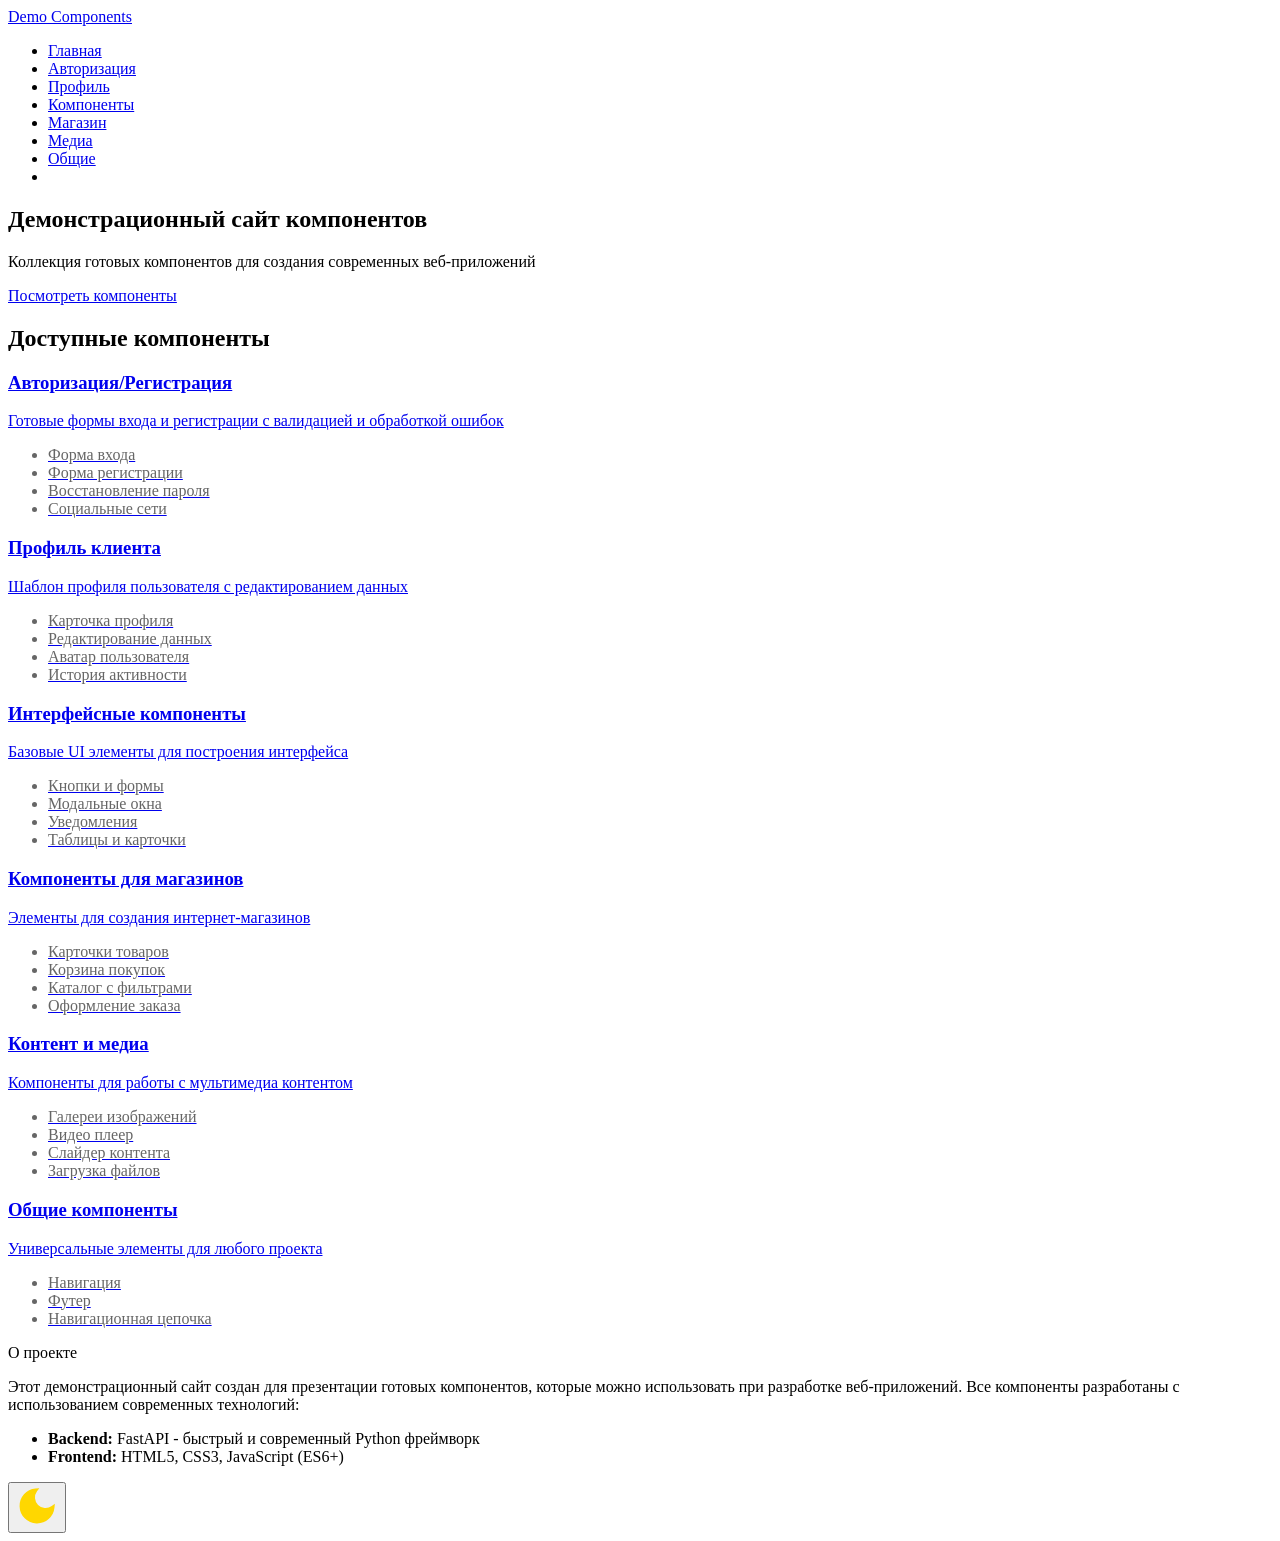
==== frontend/templates/index.html @ e3e2d762 "." ====
<!DOCTYPE html>
<html lang="ru">
<head>
    <meta charset="UTF-8">
    <meta name="viewport" content="width=device-width, initial-scale=1.0">
    <title>Демонстрационный сайт компонентов</title>
    <link rel="stylesheet" href="/static/css/style.css">
    <link rel="stylesheet" href="/static/css/icons.css">
</head>
<body>
    <nav class="navbar">
        <div class="container">
            <a href="/" class="navbar-brand">Demo Components</a>
            <ul class="navbar-menu">
                <li><a href="/">Главная</a></li>
                <li><a href="/auth">Авторизация</a></li>
                <li><a href="/profile">Профиль</a></li>
                <li><a href="/components">Компоненты</a></li>
                <li><a href="/shop">Магазин</a></li>
                <li><a href="/media">Медиа</a></li>
                <li><a href="/common">Общие</a></li>
                <li><a href="/support-dashboard" id="supportNavLink" style="display: none; color: #4CAF50; font-weight: 600;">Поддержка</a></li>
            </ul>
        </div>
    </nav>

    <section class="hero">
        <div class="container">
            <h1>Демонстрационный сайт компонентов</h1>
            <p>Коллекция готовых компонентов для создания современных веб-приложений</p>
            <a href="#components" class="btn btn-primary">Посмотреть компоненты</a>
        </div>
    </section>

    <section class="container" id="components">
        <h2 class="text-center mt-4 mb-4">Доступные компоненты</h2>
        <div class="components-grid">
            <a href="/auth" class="component-card">
                <h3><span class="icon icon-lock icon-md"></span> Авторизация/Регистрация</h3>
                <p>Готовые формы входа и регистрации с валидацией и обработкой ошибок</p>
                <ul style="margin-top: 1rem; color: #666;">
                    <li>Форма входа</li>
                    <li>Форма регистрации</li>
                    <li>Восстановление пароля</li>
                    <li>Социальные сети</li>
                </ul>
            </a>

            <a href="/profile" class="component-card">
                <h3><span class="icon icon-user icon-md"></span> Профиль клиента</h3>
                <p>Шаблон профиля пользователя с редактированием данных</p>
                <ul style="margin-top: 1rem; color: #666;">
                    <li>Карточка профиля</li>
                    <li>Редактирование данных</li>
                    <li>Аватар пользователя</li>
                    <li>История активности</li>
                </ul>
            </a>

            <a href="/components" class="component-card">
                <h3><span class="icon icon-components icon-md"></span> Интерфейсные компоненты</h3>
                <p>Базовые UI элементы для построения интерфейса</p>
                <ul style="margin-top: 1rem; color: #666;">
                    <li>Кнопки и формы</li>
                    <li>Модальные окна</li>
                    <li>Уведомления</li>
                    <li>Таблицы и карточки</li>
                </ul>
            </a>

            <a href="/shop" class="component-card">
                <h3><span class="icon icon-shop icon-md"></span> Компоненты для магазинов</h3>
                <p>Элементы для создания интернет-магазинов</p>
                <ul style="margin-top: 1rem; color: #666;">
                    <li>Карточки товаров</li>
                    <li>Корзина покупок</li>
                    <li>Каталог с фильтрами</li>
                    <li>Оформление заказа</li>
                </ul>
            </a>

            <a href="/media" class="component-card">
                <h3><span class="icon icon-media icon-md"></span> Контент и медиа</h3>
                <p>Компоненты для работы с мультимедиа контентом</p>
                <ul style="margin-top: 1rem; color: #666;">
                    <li>Галереи изображений</li>
                    <li>Видео плеер</li>
                    <li>Слайдер контента</li>
                    <li>Загрузка файлов</li>
                </ul>
            </a>

            <a href="/common" class="component-card">
                <h3><span class="icon icon-sparkle icon-md"></span> Общие компоненты</h3>
                <p>Универсальные элементы для любого проекта</p>
                <ul style="margin-top: 1rem; color: #666;">
                    <li>Навигация</li>
                    <li>Футер</li>
                    <li>Навигационная цепочка</li>
                </ul>
            </a>
        </div>
    </section>

    <section class="container py-4">
        <div class="card">
            <div class="card-header">О проекте</div>
            <div class="card-body">
                <p>Этот демонстрационный сайт создан для презентации готовых компонентов, которые можно использовать при разработке веб-приложений. Все компоненты разработаны с использованием современных технологий:</p>
                <ul style="margin-top: 1rem;">
                    <li><strong>Backend:</strong> FastAPI - быстрый и современный Python фреймворк</li>
                    <li><strong>Frontend:</strong> HTML5, CSS3, JavaScript (ES6+)</li>
                </ul>
            </div>
        </div>
    </section>

    <!-- Кнопка переключения темы -->
    <button class="theme-toggle" onclick="toggleTheme()" title="Переключить тему">
        <svg width="42" height="42" viewBox="0 0 24 24" fill="#FFD700" stroke="#FFD700" stroke-width="2">
            <path d="M21 12.79A9 9 0 1 1 11.21 3 7 7 0 0 0 21 12.79z"></path>
        </svg>
    </button>

    <script src="/static/js/main.js?v=4"></script>
    <script>
        // Проверка и отображение ссылки на панель поддержки
        (function() {
            const token = localStorage.getItem('token');
            if (token) {
                fetch('/api/profile/me', {
                    headers: { 'Authorization': `Bearer ${token}` }
                })
                .then(response => response.ok ? response.json() : Promise.reject())
                .then(user => {
                    if (user.username === 'support') {
                        const link = document.getElementById('supportNavLink');
                        if (link) link.style.display = 'block';
                    }
                })
                .catch(() => {});
            }
        })();
    </script>
</body>
</html>
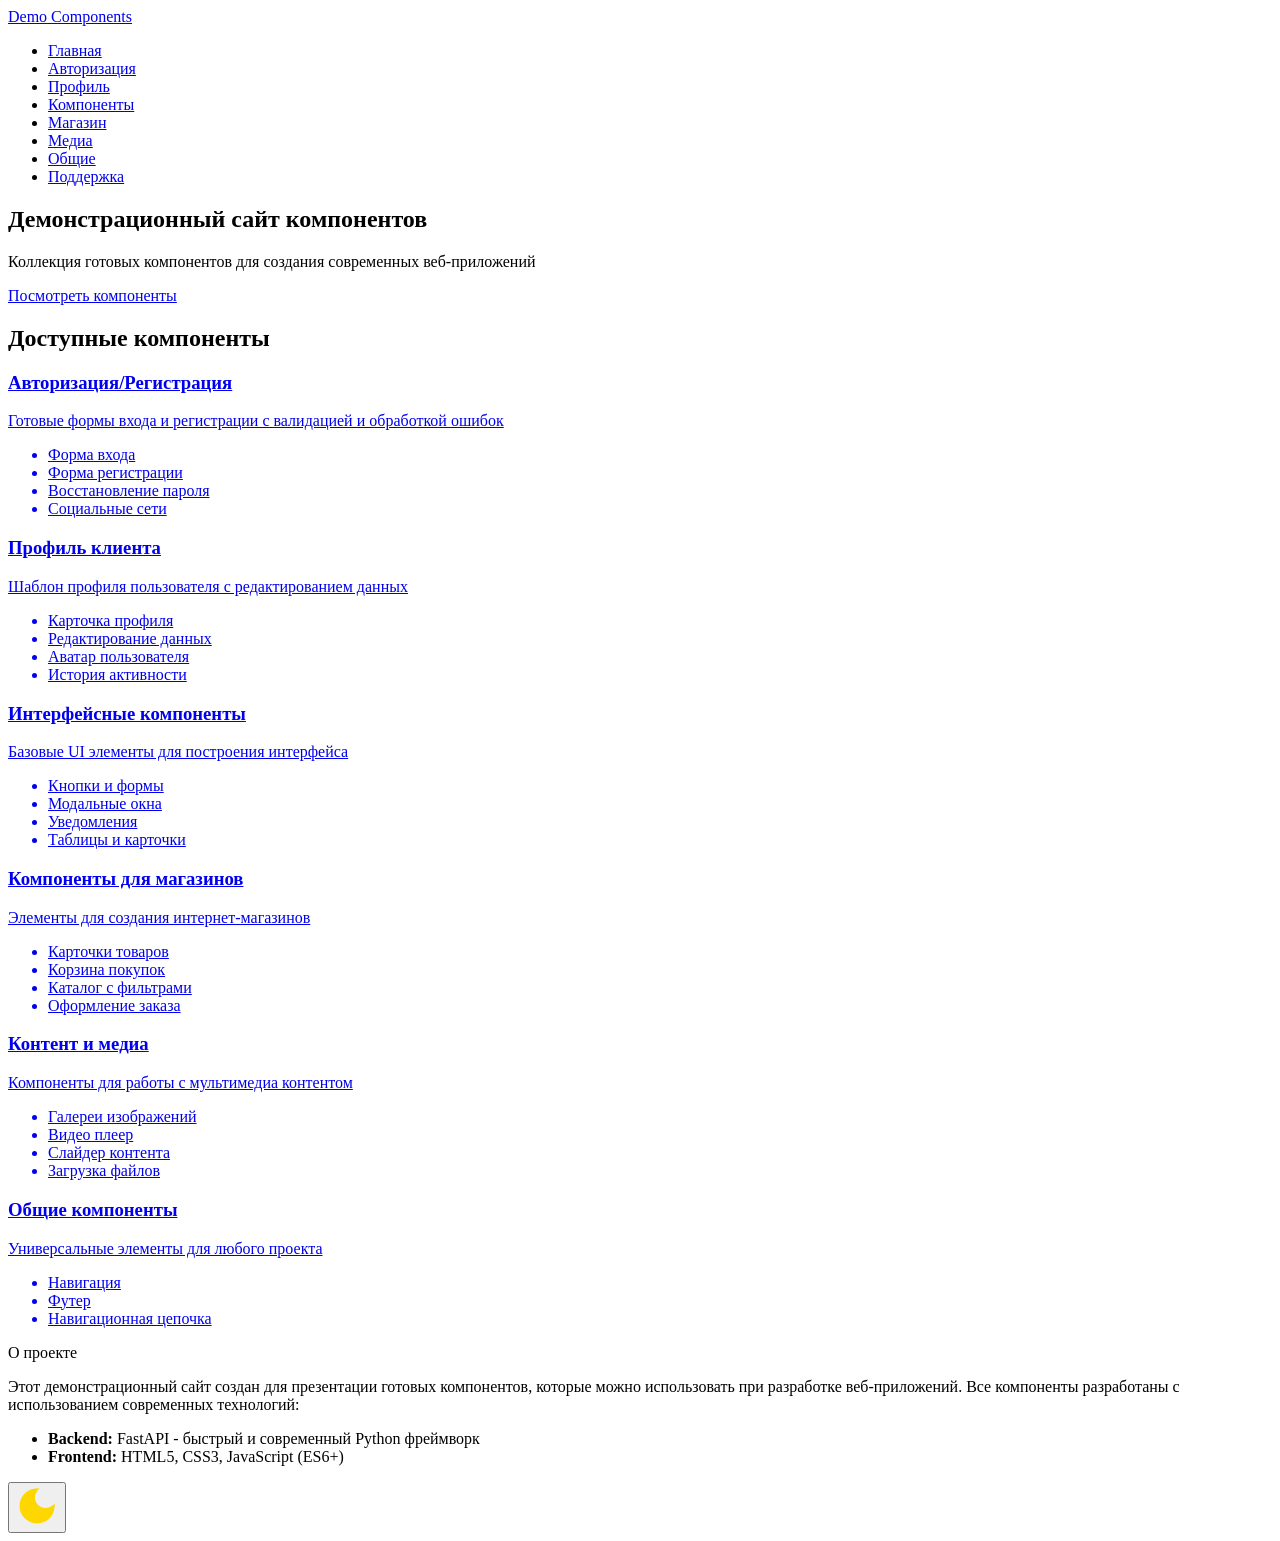
==== commit 365c408b: "." ====
--- a/frontend/templates/index.html
+++ b/frontend/templates/index.html
@@ -1,4 +1,4 @@
-<!DOCTYPE html>
+﻿<!DOCTYPE html>
 <html lang="ru">
 <head>
     <meta charset="UTF-8">
@@ -19,7 +19,7 @@
                 <li><a href="/shop">Магазин</a></li>
                 <li><a href="/media">Медиа</a></li>
                 <li><a href="/common">Общие</a></li>
-                <li><a href="/support-dashboard" id="supportNavLink" style="display: none; color: #4CAF50; font-weight: 600;">Поддержка</a></li>
+                <li><a href="/support-dashboard" id="supportNavLink">Поддержка</a></li>
             </ul>
         </div>
     </nav>
@@ -38,7 +38,7 @@
             <a href="/auth" class="component-card">
                 <h3><span class="icon icon-lock icon-md"></span> Авторизация/Регистрация</h3>
                 <p>Готовые формы входа и регистрации с валидацией и обработкой ошибок</p>
-                <ul style="margin-top: 1rem; color: #666;">
+                <ul class="mt-1 text-muted-gray">
                     <li>Форма входа</li>
                     <li>Форма регистрации</li>
                     <li>Восстановление пароля</li>
@@ -49,7 +49,7 @@
             <a href="/profile" class="component-card">
                 <h3><span class="icon icon-user icon-md"></span> Профиль клиента</h3>
                 <p>Шаблон профиля пользователя с редактированием данных</p>
-                <ul style="margin-top: 1rem; color: #666;">
+                <ul class="mt-1 text-muted-gray">
                     <li>Карточка профиля</li>
                     <li>Редактирование данных</li>
                     <li>Аватар пользователя</li>
@@ -60,7 +60,7 @@
             <a href="/components" class="component-card">
                 <h3><span class="icon icon-components icon-md"></span> Интерфейсные компоненты</h3>
                 <p>Базовые UI элементы для построения интерфейса</p>
-                <ul style="margin-top: 1rem; color: #666;">
+                <ul class="mt-1 text-muted-gray">
                     <li>Кнопки и формы</li>
                     <li>Модальные окна</li>
                     <li>Уведомления</li>
@@ -71,7 +71,7 @@
             <a href="/shop" class="component-card">
                 <h3><span class="icon icon-shop icon-md"></span> Компоненты для магазинов</h3>
                 <p>Элементы для создания интернет-магазинов</p>
-                <ul style="margin-top: 1rem; color: #666;">
+                <ul class="mt-1 text-muted-gray">
                     <li>Карточки товаров</li>
                     <li>Корзина покупок</li>
                     <li>Каталог с фильтрами</li>
@@ -82,7 +82,7 @@
             <a href="/media" class="component-card">
                 <h3><span class="icon icon-media icon-md"></span> Контент и медиа</h3>
                 <p>Компоненты для работы с мультимедиа контентом</p>
-                <ul style="margin-top: 1rem; color: #666;">
+                <ul class="mt-1 text-muted-gray">
                     <li>Галереи изображений</li>
                     <li>Видео плеер</li>
                     <li>Слайдер контента</li>
@@ -93,7 +93,7 @@
             <a href="/common" class="component-card">
                 <h3><span class="icon icon-sparkle icon-md"></span> Общие компоненты</h3>
                 <p>Универсальные элементы для любого проекта</p>
-                <ul style="margin-top: 1rem; color: #666;">
+                <ul class="mt-1 text-muted-gray">
                     <li>Навигация</li>
                     <li>Футер</li>
                     <li>Навигационная цепочка</li>
@@ -107,7 +107,7 @@
             <div class="card-header">О проекте</div>
             <div class="card-body">
                 <p>Этот демонстрационный сайт создан для презентации готовых компонентов, которые можно использовать при разработке веб-приложений. Все компоненты разработаны с использованием современных технологий:</p>
-                <ul style="margin-top: 1rem;">
+                <ul class="mt-1">
                     <li><strong>Backend:</strong> FastAPI - быстрый и современный Python фреймворк</li>
                     <li><strong>Frontend:</strong> HTML5, CSS3, JavaScript (ES6+)</li>
                 </ul>
@@ -115,7 +115,6 @@
         </div>
     </section>
 
-    <!-- Кнопка переключения темы -->
     <button class="theme-toggle" onclick="toggleTheme()" title="Переключить тему">
         <svg width="42" height="42" viewBox="0 0 24 24" fill="#FFD700" stroke="#FFD700" stroke-width="2">
             <path d="M21 12.79A9 9 0 1 1 11.21 3 7 7 0 0 0 21 12.79z"></path>
@@ -124,7 +123,6 @@
 
     <script src="/static/js/main.js?v=4"></script>
     <script>
-        // Проверка и отображение ссылки на панель поддержки
         (function() {
             const token = localStorage.getItem('token');
             if (token) {
@@ -144,3 +142,4 @@
     </script>
 </body>
 </html>
+
